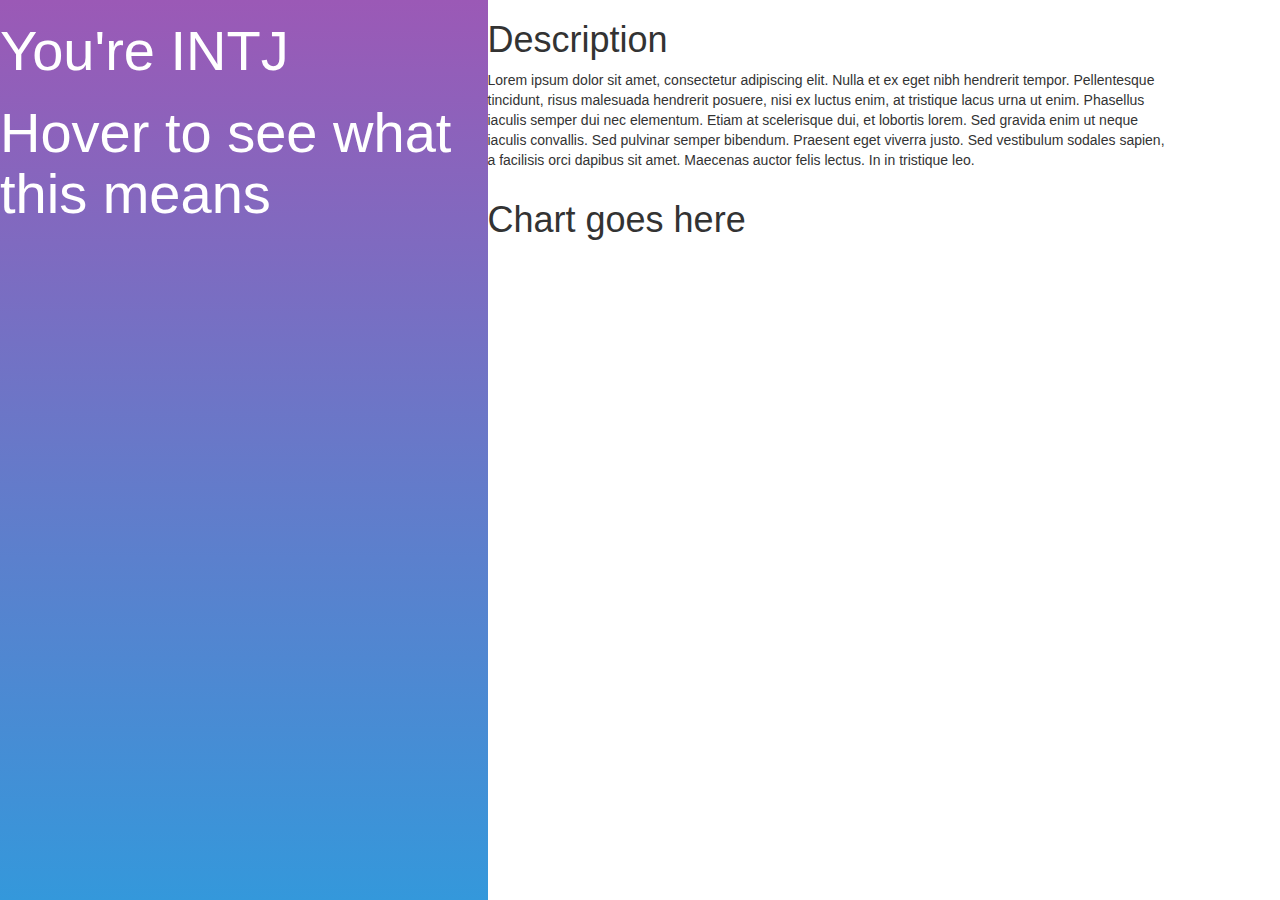
==== pvce_profile_page/profile.html @ 069a4755 "profile page working in progress" ====
<!DOCTYPE html>

<html>
	<head>
		<meta charset="utf-8">
		<meta name="tmp-profile" content="width=device-width, initial-scale=1">

		<link rel="stylesheet" type="text/css" href="profile.css">
		<link rel="stylesheet"
		href="https://maxcdn.bootstrapcdn.com/bootstrap/3.3.7/css/bootstrap.min.css"
		integrity="sha384-BVYiiSIFeK1dGmJRAkycuHAHRg32OmUcww7on3RYdg4Va+PmSTsz/K68vbdEjh4u"
		crossorigin="anonymous">
		<!--  <link href='http://fonts.googleapis.com/css?family=Roboto' rel='stylesheet' type='text/css'>
		
 -->		<title> profile </title>
	</head>
	<body class="tmp-profile">

		<div class="container nopadding">
  		<div class="left-row nopadding row">
    		<div class="grad left-col nopadding col-md-5">
					<h1> You're INTJ </h1>
					<h2>
						Hover to see what this means
					</h2>

    		</div>
    		<div class="col-md-7">
      			<div class="right-top-row row">
      				<h1> Description</h1>
      				<p>
      					Lorem ipsum dolor sit amet, consectetur adipiscing elit. Nulla et ex eget nibh hendrerit tempor. Pellentesque tincidunt, risus malesuada hendrerit posuere, nisi ex luctus enim, at tristique lacus urna ut enim. Phasellus iaculis semper dui nec elementum. Etiam at scelerisque dui, et lobortis lorem. Sed gravida enim ut neque iaculis convallis. Sed pulvinar semper bibendum. Praesent eget viverra justo. Sed vestibulum sodales sapien, a facilisis orci dapibus sit amet. Maecenas auctor felis lectus. In in tristique leo.
      				</p>	
      			</div>

      			<div class="right-bottom row row">
      				<h1> Chart goes here </h1>
      			</div>

    		</div>
  		</div>
		</div>

	</body>

</html>
---- pvce_profile_page/profile.css ----
.left-col > h1, .left-col> h2 {
	font-family: 'arial', sans-serif !important;
	font-size: 400% !important;
	color: white;
}

body, html {
    margin:0;
    padding:0;
    height: 100%;
}

.container {
	height: inherit;
}

.left-row {
	height: inherit;
}

.left-col {
	height: inherit;
    display: table-cell;
    vertical-align: middle

}

.nopadding {
	padding: 0 !important;
	margin: 0 !important;
}

.grad {
    background: blue; /* For browsers that do not support gradients */
    background: -webkit-linear-gradient(#9b59b6, #3498db); /* For Safari 5.1 to 6.0 */
    background: -o-linear-gradient(#9b59b6, #3498db); /* For Opera 11.1 to 12.0 */
    background: -moz-linear-gradient(#9b59b6, #3498db); /* For Firefox 3.6 to 15 */
    background: linear-gradient(#9b59b6, #3498db); /* Standard syntax */
}
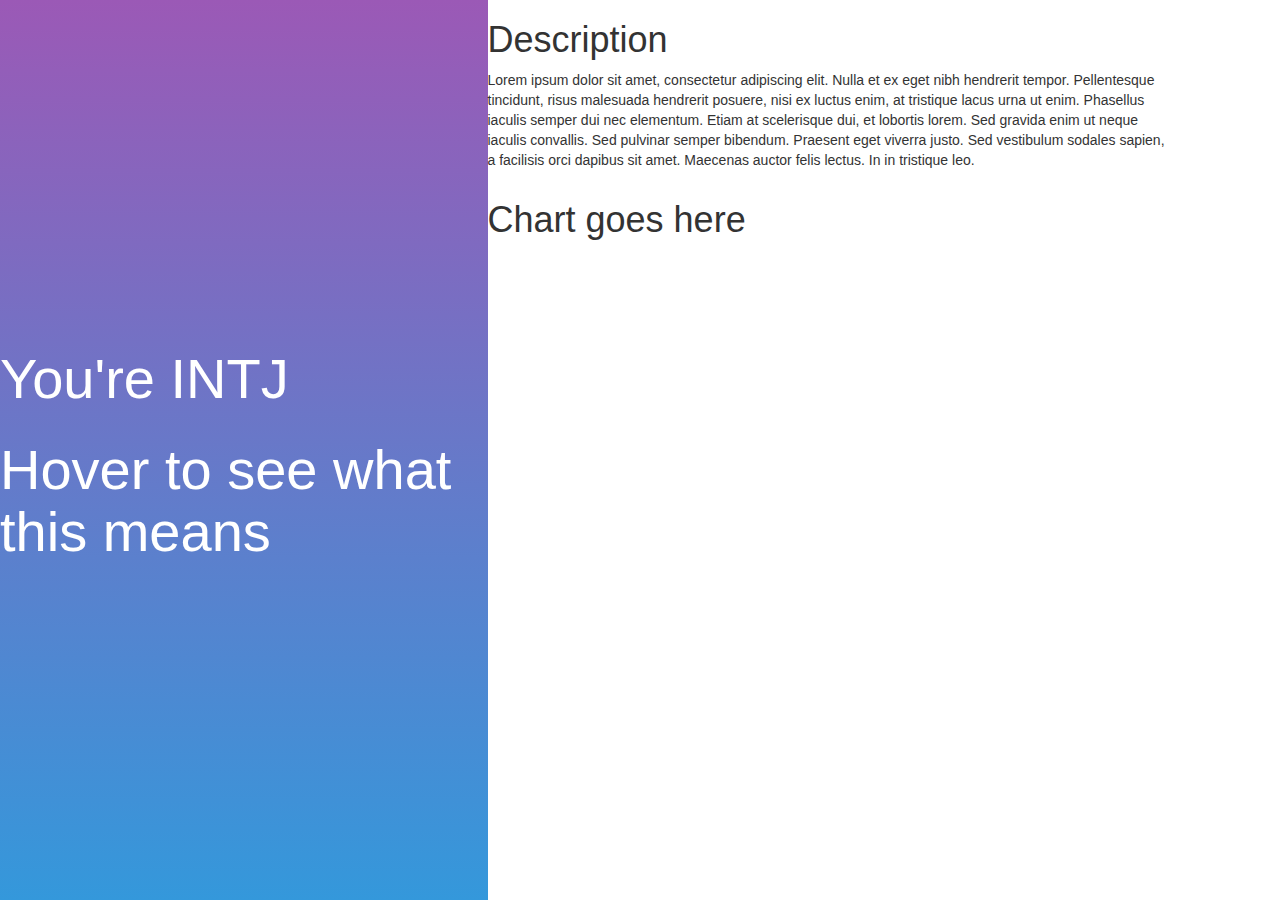
==== commit a5a5d0e6: "vertically centerised left-col content" ====
--- a/pvce_profile_page/profile.html
+++ b/pvce_profile_page/profile.html
@@ -33,7 +33,7 @@
       				</p>	
       			</div>
 
-      			<div class="right-bottom row row">
+      			<div class="right-bottom-row row">
       				<h1> Chart goes here </h1>
       			</div>
 
--- a/pvce_profile_page/profile.css
+++ b/pvce_profile_page/profile.css
@@ -20,9 +20,10 @@
 
 .left-col {
 	height: inherit;
-    display: table-cell;
-    vertical-align: middle
-
+    display: flex;
+    flex-direction:column;
+    justify-content: center;
+    align-content: center;
 }
 
 .nopadding {
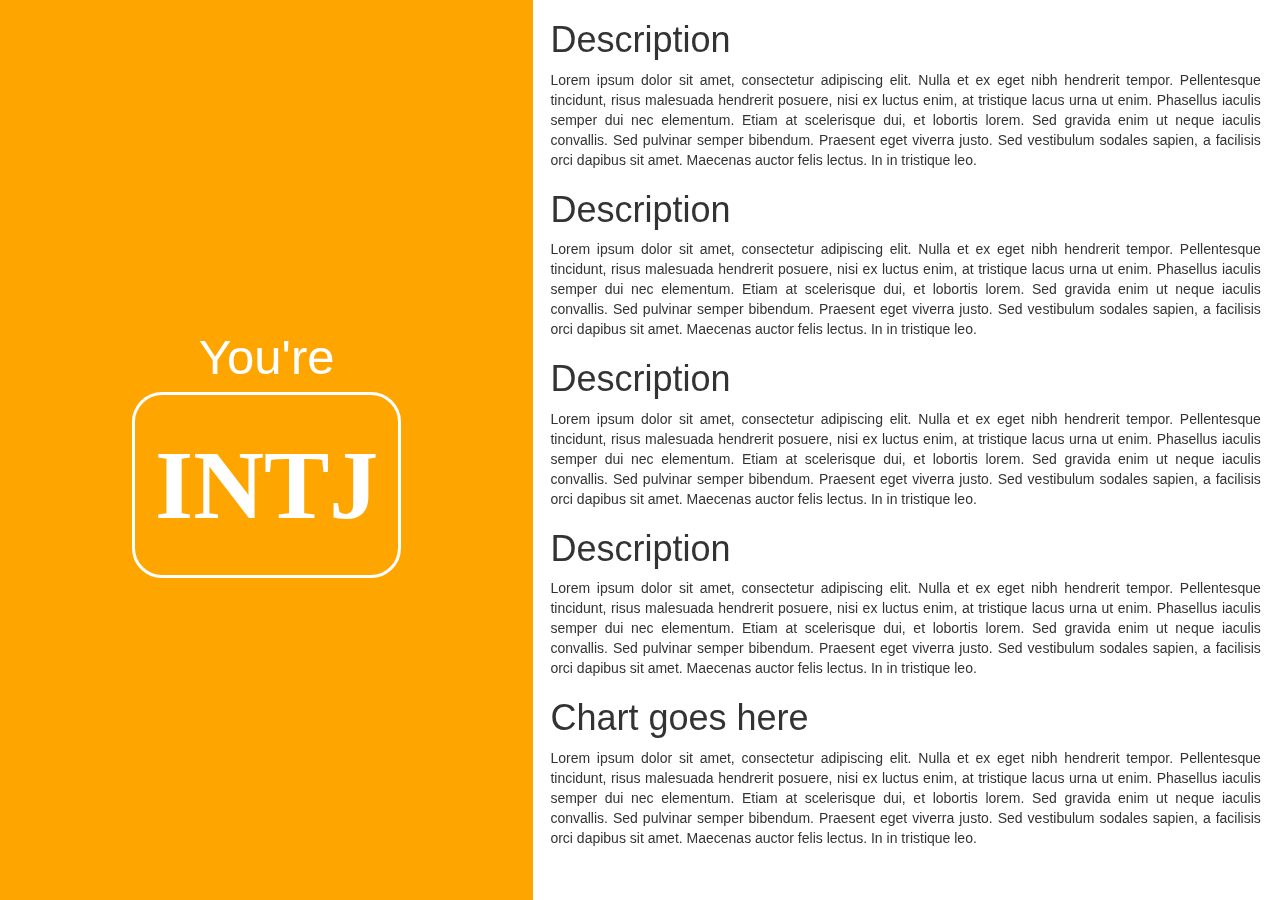
==== commit b5d2a23e: "report 1 updates" ====
--- a/pvce_profile_page/profile.html
+++ b/pvce_profile_page/profile.html
@@ -16,25 +16,57 @@
 	</head>
 	<body class="tmp-profile">
 
-		<div class="container nopadding">
-  		<div class="left-row nopadding row">
-    		<div class="grad left-col nopadding col-md-5">
+		<div class="container">
+  		<div class="left-row row">
+    		<div class="grad left-col col-md-5 hidden-sm hidden-xs text-center">
+					<table height="100%" width="100%">
+					<tr><td width="33.33%"></td><td width="33.33%">
+						You're <div class="key">INTJ</div>
+					</td><td width="33.33%"></td></tr>
+
+					</table>
+
+					
+					
+
+    		</div>
+    		<div class="grad left-col-sm col-md-5 hidden-md hidden-lg">
 					<h1> You're INTJ </h1>
 					<h2>
 						Hover to see what this means
 					</h2>
 
     		</div>
-    		<div class="col-md-7">
-      			<div class="right-top-row row">
+    		<div class="col-md-12 hidden-sm hidden-xs right-col">
+      			<div>
       				<h1> Description</h1>
       				<p>
       					Lorem ipsum dolor sit amet, consectetur adipiscing elit. Nulla et ex eget nibh hendrerit tempor. Pellentesque tincidunt, risus malesuada hendrerit posuere, nisi ex luctus enim, at tristique lacus urna ut enim. Phasellus iaculis semper dui nec elementum. Etiam at scelerisque dui, et lobortis lorem. Sed gravida enim ut neque iaculis convallis. Sed pulvinar semper bibendum. Praesent eget viverra justo. Sed vestibulum sodales sapien, a facilisis orci dapibus sit amet. Maecenas auctor felis lectus. In in tristique leo.
       				</p>	
       			</div>
-
-      			<div class="right-bottom-row row">
+      			<div>
+      				<h1> Description</h1>
+      				<p>
+      					Lorem ipsum dolor sit amet, consectetur adipiscing elit. Nulla et ex eget nibh hendrerit tempor. Pellentesque tincidunt, risus malesuada hendrerit posuere, nisi ex luctus enim, at tristique lacus urna ut enim. Phasellus iaculis semper dui nec elementum. Etiam at scelerisque dui, et lobortis lorem. Sed gravida enim ut neque iaculis convallis. Sed pulvinar semper bibendum. Praesent eget viverra justo. Sed vestibulum sodales sapien, a facilisis orci dapibus sit amet. Maecenas auctor felis lectus. In in tristique leo.
+      				</p>	
+      			</div>
+      			<div>
+      				<h1> Description</h1>
+      				<p>
+      					Lorem ipsum dolor sit amet, consectetur adipiscing elit. Nulla et ex eget nibh hendrerit tempor. Pellentesque tincidunt, risus malesuada hendrerit posuere, nisi ex luctus enim, at tristique lacus urna ut enim. Phasellus iaculis semper dui nec elementum. Etiam at scelerisque dui, et lobortis lorem. Sed gravida enim ut neque iaculis convallis. Sed pulvinar semper bibendum. Praesent eget viverra justo. Sed vestibulum sodales sapien, a facilisis orci dapibus sit amet. Maecenas auctor felis lectus. In in tristique leo.
+      				</p>	
+      			</div>
+      			<div>
+      				<h1> Description</h1>
+      				<p>
+      					Lorem ipsum dolor sit amet, consectetur adipiscing elit. Nulla et ex eget nibh hendrerit tempor. Pellentesque tincidunt, risus malesuada hendrerit posuere, nisi ex luctus enim, at tristique lacus urna ut enim. Phasellus iaculis semper dui nec elementum. Etiam at scelerisque dui, et lobortis lorem. Sed gravida enim ut neque iaculis convallis. Sed pulvinar semper bibendum. Praesent eget viverra justo. Sed vestibulum sodales sapien, a facilisis orci dapibus sit amet. Maecenas auctor felis lectus. In in tristique leo.
+      				</p>	
+      			</div>
+      			<div>
       				<h1> Chart goes here </h1>
+      				<p>
+      					Lorem ipsum dolor sit amet, consectetur adipiscing elit. Nulla et ex eget nibh hendrerit tempor. Pellentesque tincidunt, risus malesuada hendrerit posuere, nisi ex luctus enim, at tristique lacus urna ut enim. Phasellus iaculis semper dui nec elementum. Etiam at scelerisque dui, et lobortis lorem. Sed gravida enim ut neque iaculis convallis. Sed pulvinar semper bibendum. Praesent eget viverra justo. Sed vestibulum sodales sapien, a facilisis orci dapibus sit amet. Maecenas auctor felis lectus. In in tristique leo.
+      				</p>
       			</div>
 
     		</div>
--- a/pvce_profile_page/profile.css
+++ b/pvce_profile_page/profile.css
@@ -1,41 +1,89 @@
-.left-col > h1, .left-col> h2 {
+
+
+.left-col >h1, .left-col>h2 {
 	font-family: 'arial', sans-serif !important;
 	font-size: 400% !important;
 	color: white;
+    
 }
 
 body, html {
     margin:0;
-    padding:0;
     height: 100%;
+    text-align: justify;
+}
+hr{
+    border-width: 5px;
 }
 
-.container {
-	height: inherit;
+.right-col{
+    float: right;
+    display: table;
+    padding-left: 0;
+    padding-right: 0;
+    padding-top: 0;
+    margin-top: 0;
+    padding-left: 43% !important;
+    padding-right: 1.5% !important;
+    overflow: auto !important;
 }
 
-.left-row {
-	height: inherit;
+.right-top{
+
+}
+.left-col {
+    height: 100%;
+    display: table;
+    float: left !important;
+    vertical-align: middle;
+    text-align: center;
+    color: white;
+    position:fixed !important;
+    overflow: auto !important;
+}
+.container{
+    height: 100% !important;
+    width:100% !important;
+    margin-left: 0 !important;
+    margin-right: 0 !important;
 }
 
-.left-col {
-	height: inherit;
-    display: flex;
-    flex-direction:column;
-    justify-content: center;
-    align-content: center;
+table{
+    font-size: 3.5em;
 }
 
-.nopadding {
-	padding: 0 !important;
-	margin: 0 !important;
+.key{
+    font-size: 2em;
+    font-family: los-feliz, serif;
+    font-style: normal;
+    font-weight: 700;
+    border: 3px solid white;
+    padding: 20px;
+    border-radius: 30px;
+}
+.left-col-sm {
+    /*height: 100%;*/
+    height: 50vh !important;
+    display: table-row;
+    color: white;
+    vertical-align: middle;
 }
 
 .grad {
-    background: blue; /* For browsers that do not support gradients */
-    background: -webkit-linear-gradient(#9b59b6, #3498db); /* For Safari 5.1 to 6.0 */
-    background: -o-linear-gradient(#9b59b6, #3498db); /* For Opera 11.1 to 12.0 */
-    background: -moz-linear-gradient(#9b59b6, #3498db); /* For Firefox 3.6 to 15 */
-    background: linear-gradient(#9b59b6, #3498db); /* Standard syntax */
+    background: orange; /* For browsers that do not support gradients */
+   /* background: -webkit-linear-gradient(#9b59b6, #3498db); /* For Safari 5.1 to 6.0 */
+   /*  background: -o-linear-gradient(#9b59b6, #3498db); /* For Opera 11.1 to 12.0 */
+    /* background: -moz-linear-gradient(#9b59b6, #3498db); /* For Firefox 3.6 to 15 */
+    /* background: linear-gradient(#9b59b6, #3498db); /* Standard syntax */
 }
 
+.nopadding{
+    padding: 0 !important;
+    margin: 0 !important; 
+}
+
+.left-row{
+	height: 100%;
+    display: table;
+	
+}
